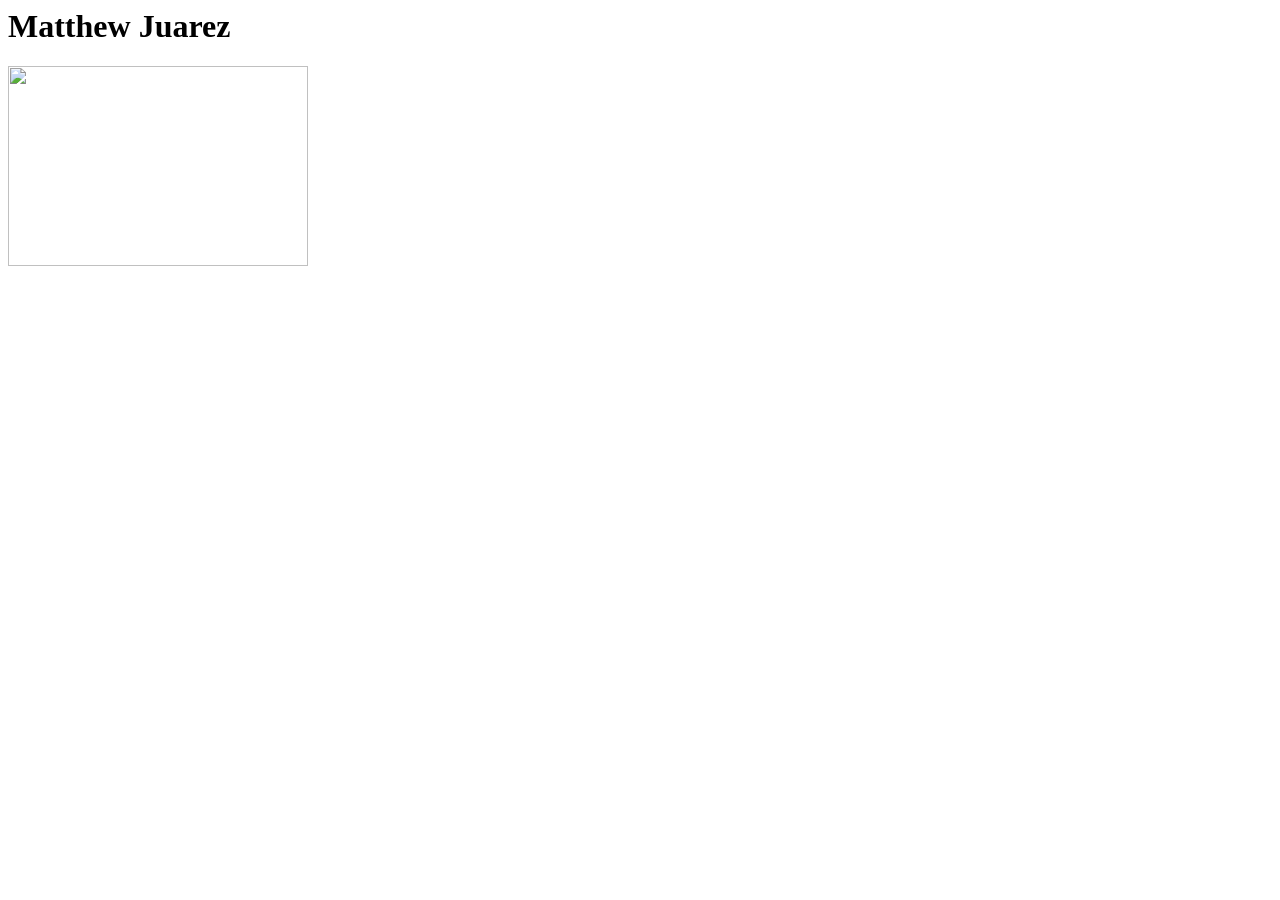
==== index.html @ 5be9ed25 "Update image dimensions in index.html Added width and height attributes to the image." ====
<html>
<head>
<title>Inicio - Matthew Juarez</title>
<script></script>
</head>

<body>
<h1>Matthew Juarez</h1>
<img src="https://prod-media.beinsports.com/image/Zanetti%20respalda%20a%20Messi%20para%202026.JPG" width="300" height="200"/>
<script>
console.log("Hola mundo")
</script>
</body>
</html>
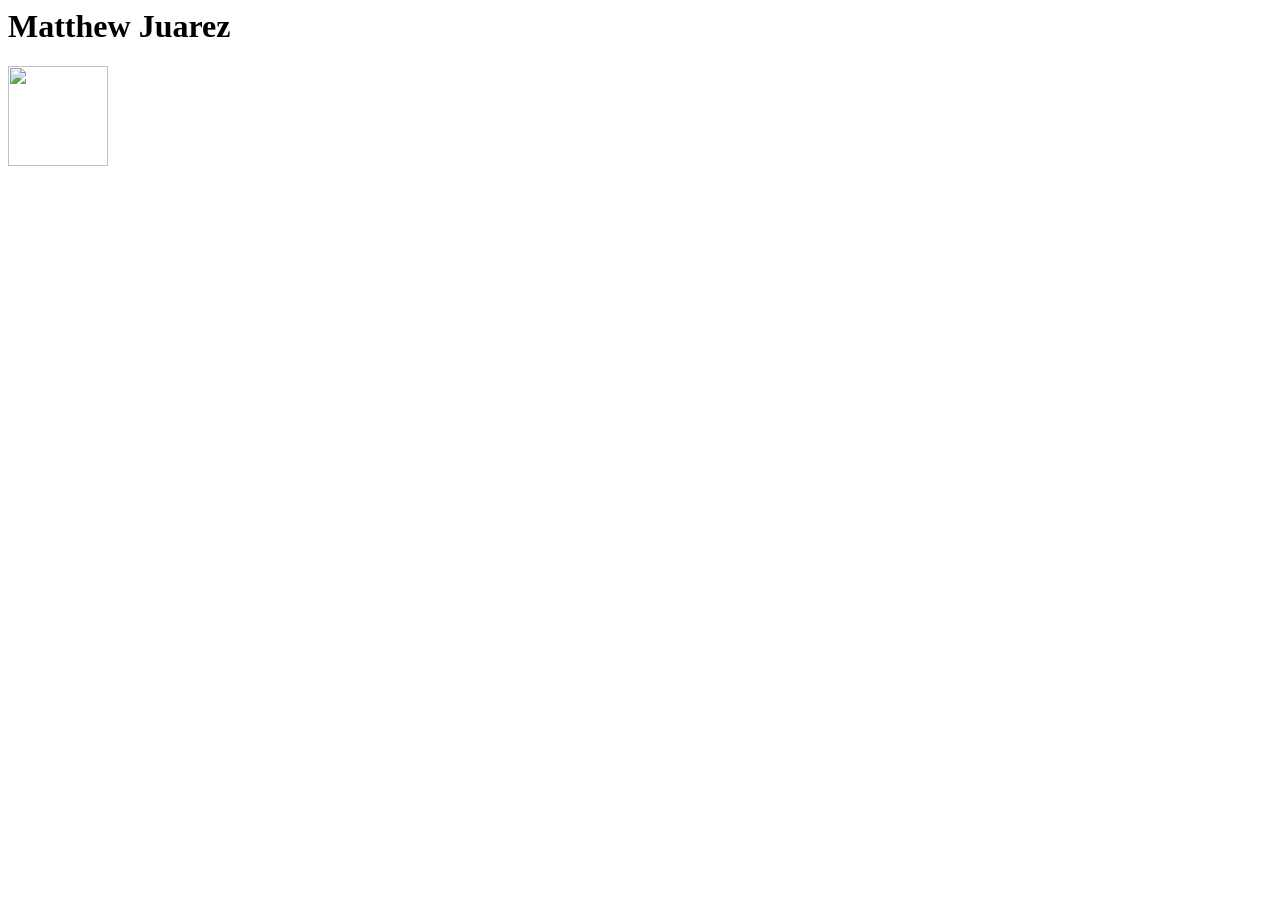
==== commit 0fe9d8ff: "Change image size in index.html Updated image dimensions in index.html." ====
--- a/index.html
+++ b/index.html
@@ -6,7 +6,7 @@
 
 <body>
 <h1>Matthew Juarez</h1>
-<img src="https://prod-media.beinsports.com/image/Zanetti%20respalda%20a%20Messi%20para%202026.JPG" width="300" height="200"/>
+<img src="https://prod-media.beinsports.com/image/Zanetti%20respalda%20a%20Messi%20para%202026.JPG" width="100" height="100"/>
 <script>
 console.log("Hola mundo")
 </script>
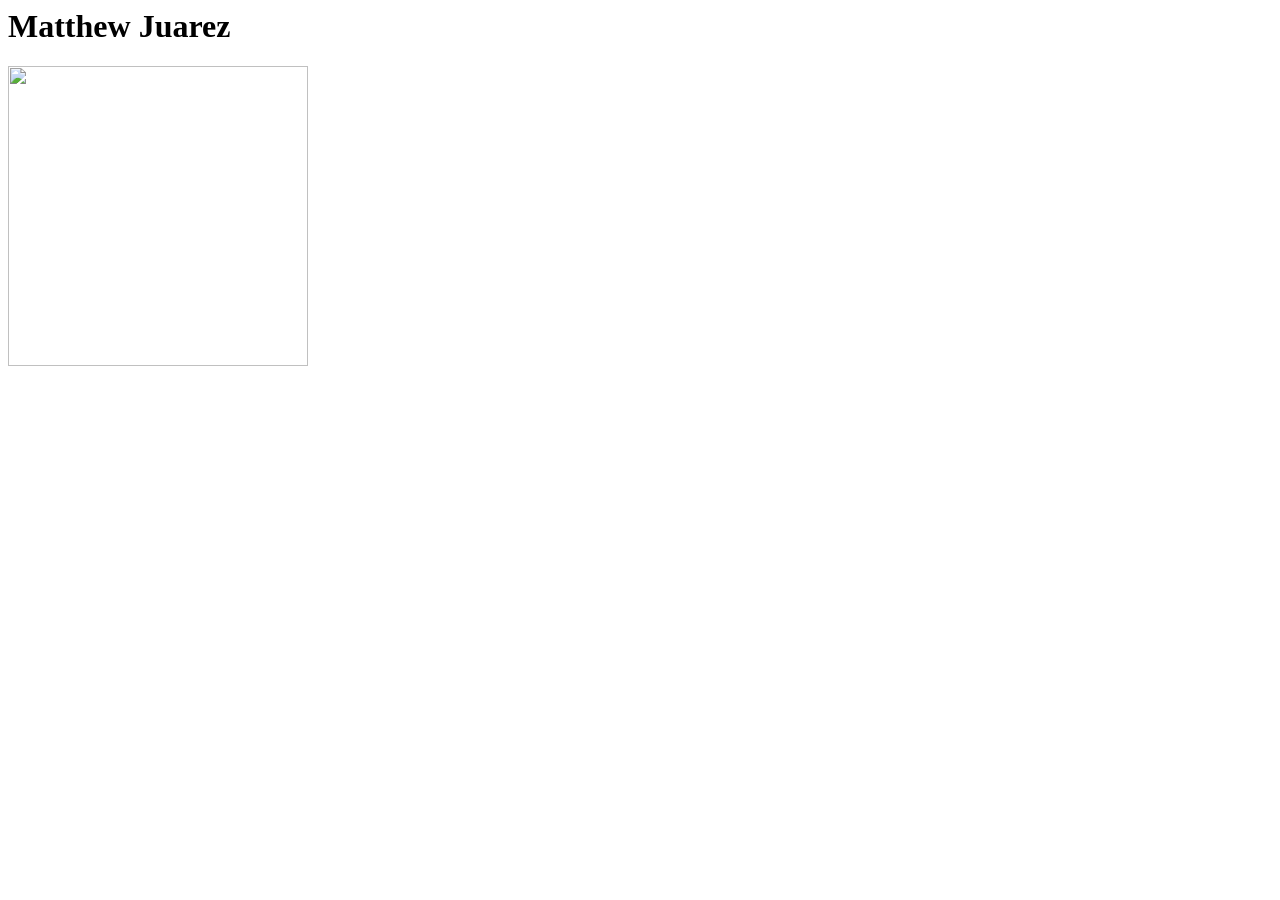
==== commit 1aff2982: "Change image size in index.html Updated image dimensions from 100x100 to 300x300." ====
--- a/index.html
+++ b/index.html
@@ -6,7 +6,7 @@
 
 <body>
 <h1>Matthew Juarez</h1>
-<img src="https://prod-media.beinsports.com/image/Zanetti%20respalda%20a%20Messi%20para%202026.JPG" width="100" height="100"/>
+<img src="https://prod-media.beinsports.com/image/Zanetti%20respalda%20a%20Messi%20para%202026.JPG" width="300" height="300"/>
 <script>
 console.log("Hola mundo")
 </script>
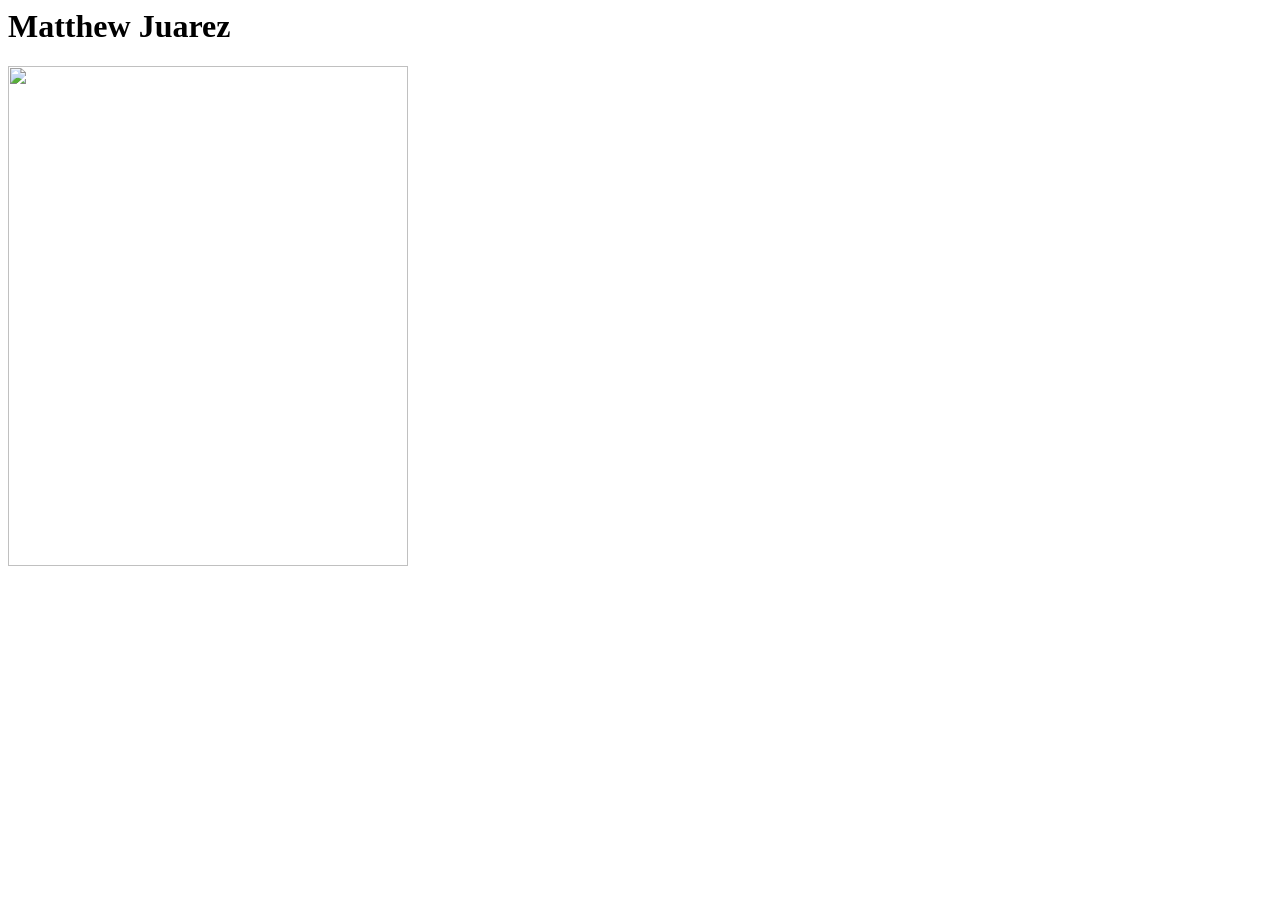
==== commit 2c52e384: "Change image size in index.html Updated image dimensions in index.html." ====
--- a/index.html
+++ b/index.html
@@ -6,7 +6,7 @@
 
 <body>
 <h1>Matthew Juarez</h1>
-<img src="https://prod-media.beinsports.com/image/Zanetti%20respalda%20a%20Messi%20para%202026.JPG" width="300" height="300"/>
+<img src="https://prod-media.beinsports.com/image/Zanetti%20respalda%20a%20Messi%20para%202026.JPG" width="400" height="500"/>
 <script>
 console.log("Hola mundo")
 </script>
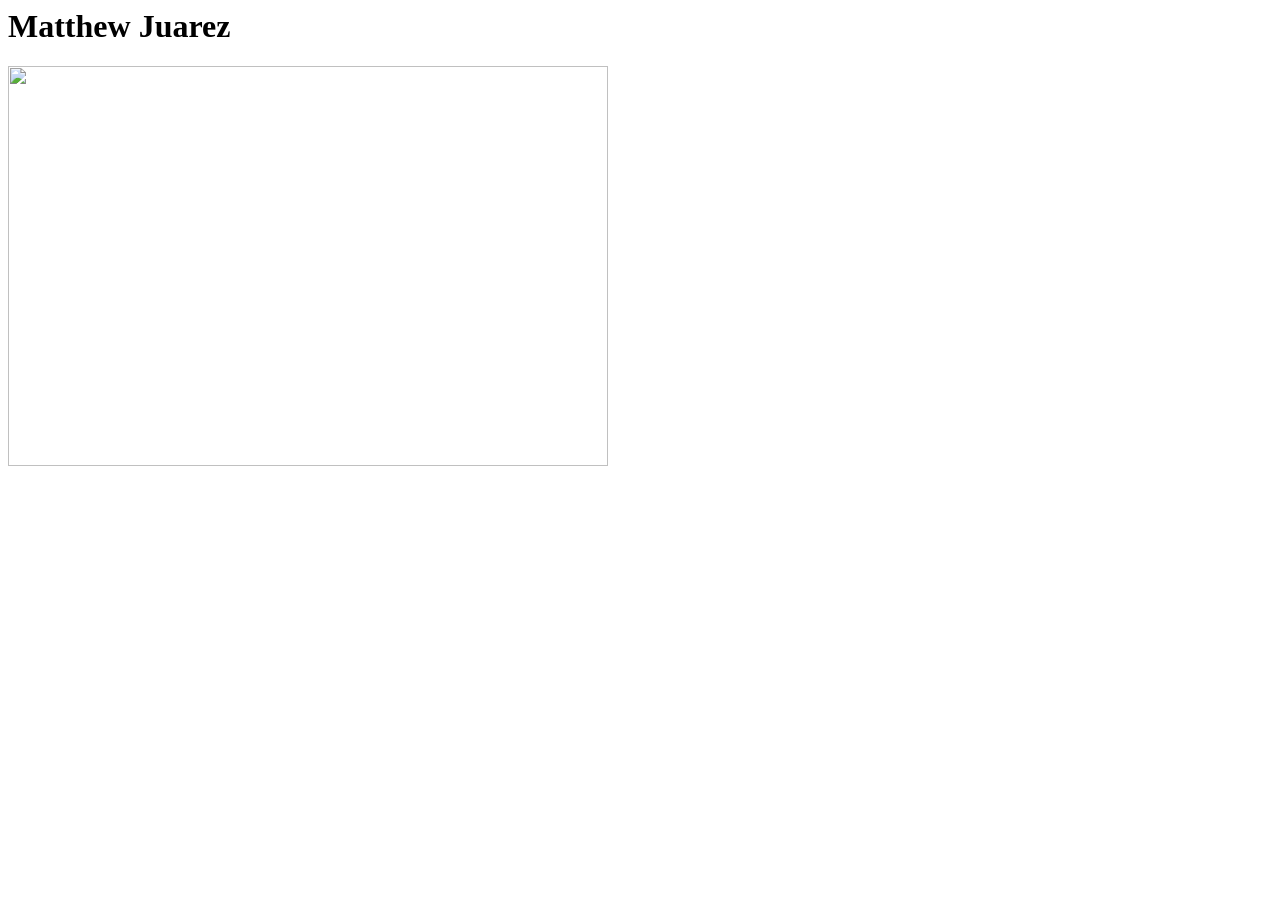
==== commit 84ce1871: "Change image size in index.html Updated image dimensions in index.html." ====
--- a/index.html
+++ b/index.html
@@ -6,7 +6,7 @@
 
 <body>
 <h1>Matthew Juarez</h1>
-<img src="https://prod-media.beinsports.com/image/Zanetti%20respalda%20a%20Messi%20para%202026.JPG" width="400" height="500"/>
+<img src="https://prod-media.beinsports.com/image/Zanetti%20respalda%20a%20Messi%20para%202026.JPG" width="600" height="400"/>
 <script>
 console.log("Hola mundo")
 </script>
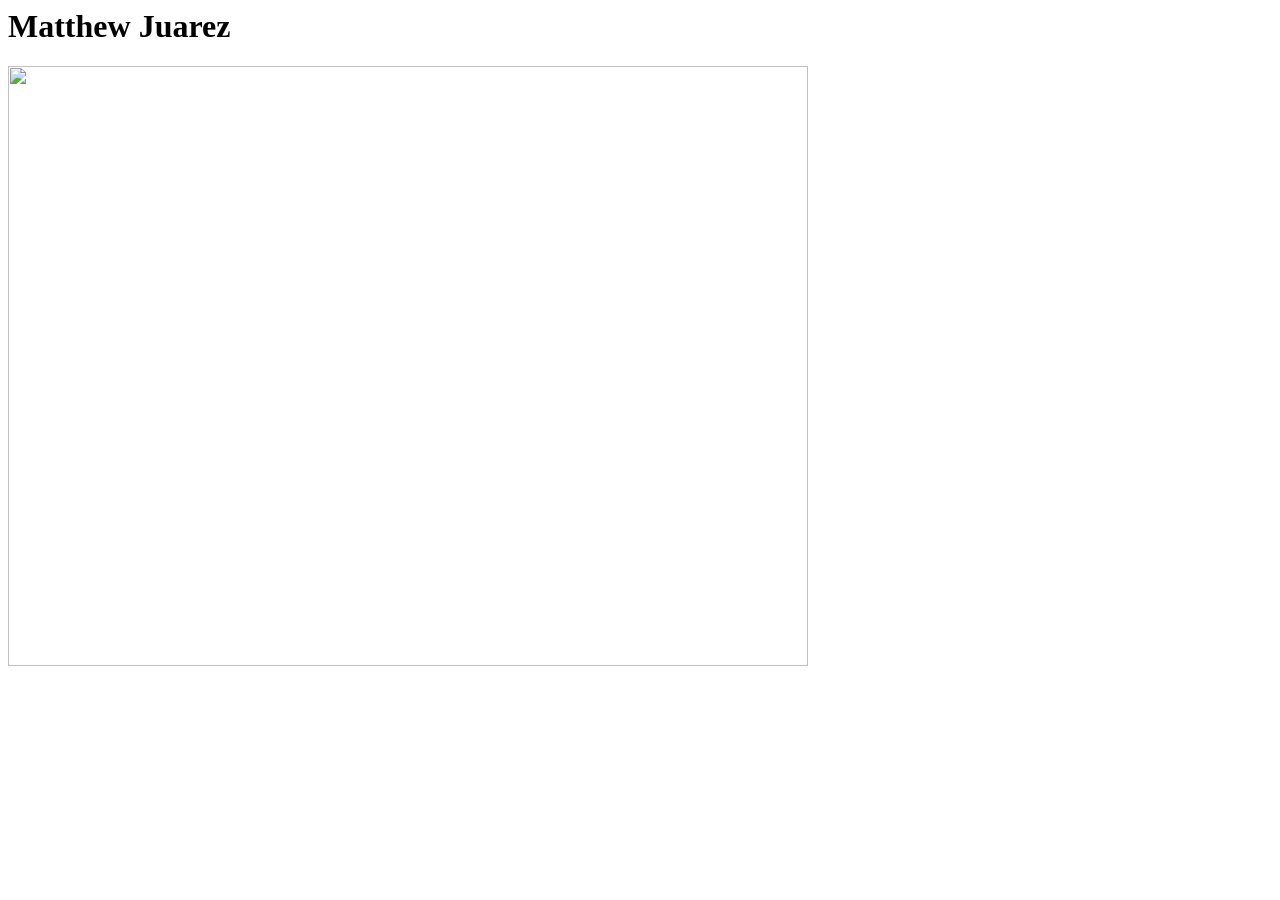
==== commit dad0b657: "actualizacion" ====
--- a/index.html
+++ b/index.html
@@ -6,7 +6,7 @@
 
 <body>
 <h1>Matthew Juarez</h1>
-<img src="https://prod-media.beinsports.com/image/Zanetti%20respalda%20a%20Messi%20para%202026.JPG" width="600" height="400"/>
+<img src="https://prod-media.beinsports.com/image/Zanetti%20respalda%20a%20Messi%20para%202026.JPG" width="800" height="600"/>
 <script>
 console.log("Hola mundo")
 </script>
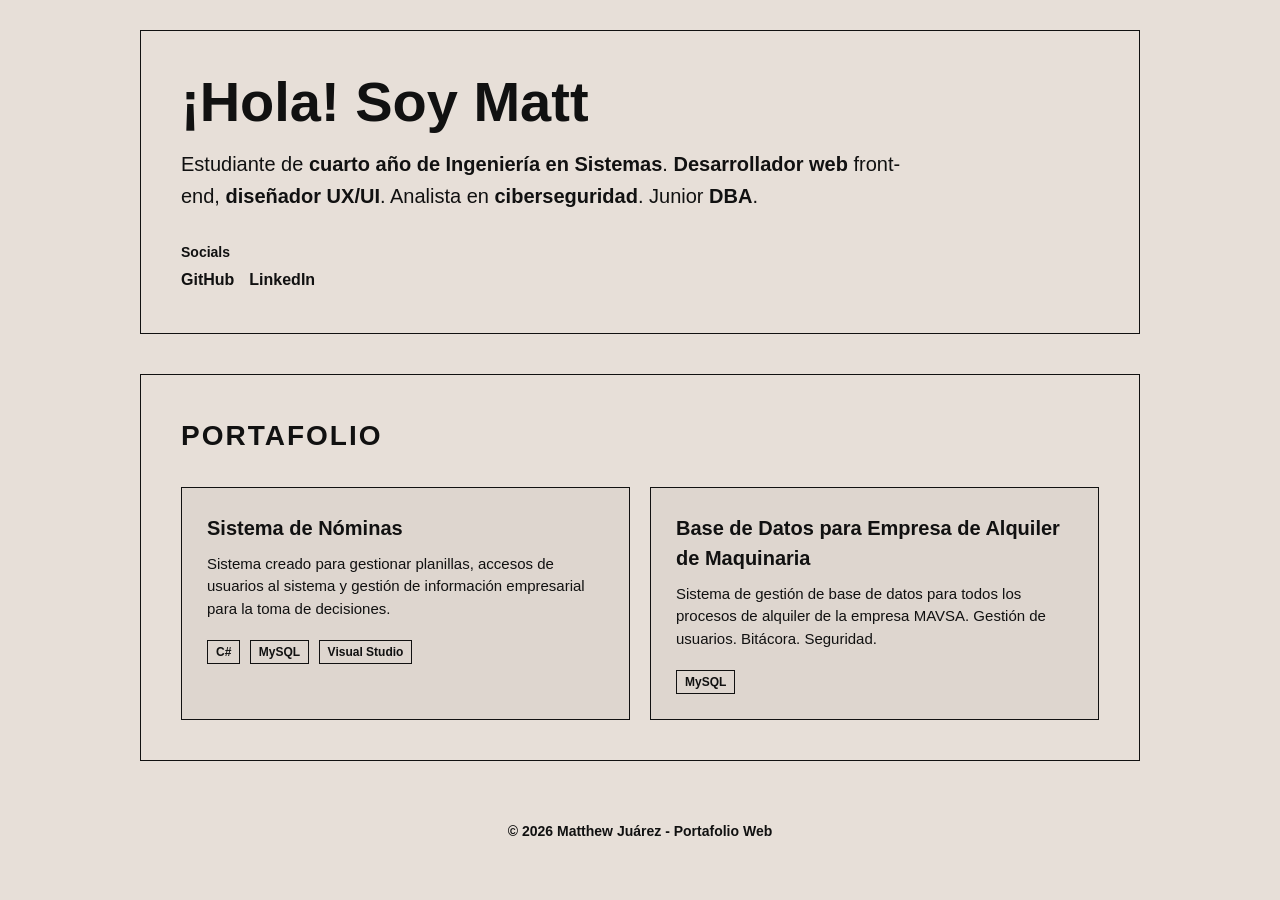
==== commit dc6c8ec1: "Rename portafolio_web.html to index.html" ====
--- a/index.html
+++ b/index.html
@@ -1,14 +1,82 @@
-<html>
-<head>
-<title>Inicio - Matthew Juarez</title>
-<script></script>
-</head>
-
-<body>
-<h1>Matthew Juarez</h1>
-<img src="https://prod-media.beinsports.com/image/Zanetti%20respalda%20a%20Messi%20para%202026.JPG" width="800" height="600"/>
-<script>
-console.log("Hola mundo")
-</script>
-</body>
-</html>
+<!DOCTYPE html>
+<html lang="es">
+
+<head>
+  <meta charset="UTF-8">
+  <meta name="viewport" content="width=device-width, initial-scale=1.0">
+  <title>Matthew Juárez - Portafolio</title>
+
+  <!-- FUENTE POPPINS -->
+  <link rel="preconnect" href="https://fonts.googleapis.com">
+  <link rel="preconnect" href="https://fonts.gstatic.com" crossorigin>
+  <link href="https://fonts.googleapis.com/css2?family=Poppins:wght@400;600;700;800;900&display=swap" rel="stylesheet">
+
+  <link rel="stylesheet" href="styles.css">
+</head>
+
+<body>
+
+  <!-- CONTENIDO PRINCIPAL (<main>) -->
+  <main>
+
+    <!-- HERO SECTION -->
+    <section class="seccion-cuadro hero-section" aria-labelledby="titulo-hero">
+      <div class="contenido-texto">
+        <h1 id="titulo-hero">¡Hola! Soy Matt</h1>
+        <p class="subtitulo">
+          Estudiante de <strong>cuarto año de Ingeniería en Sistemas</strong>.
+          <strong>Desarrollador web</strong> front-end, <strong>diseñador UX/UI</strong>.
+          Analista en <strong>ciberseguridad</strong>. Junior <strong>DBA</strong>.
+        </p>
+        <div class="socials-mini">
+          <p>Socials</p>
+          <div class="iconos-socials">
+            <a href="https://github.com/matthewjua" target="_blank" rel="noopener noreferrer"
+              aria-label="Perfil de GitHub de Matthew Juárez">GitHub</a>
+            <a href="https://www.linkedin.com/in/matthewjua" target="_blank" rel="noopener noreferrer"
+              aria-label="Perfil de LinkedIn de Matthew Juárez">LinkedIn</a>
+          </div>
+        </div>
+      </div>
+    </section>
+
+    <!-- SECCIÓN DE PORTAFOLIOS / PROYECTOS -->
+    <section class="seccion-cuadro" aria-labelledby="titulo-proyectos">
+      <h2 id="titulo-proyectos" class="titulo-seccion">PORTAFOLIO</h2>
+
+      <div class="grid-proyectos">
+
+        <!-- PROYECTO 1 -->
+        <article class="tarjeta-proyecto">
+          <h3>Sistema de Nóminas</h3>
+          <p>Sistema creado para gestionar planillas, accesos de usuarios al sistema y gestión de información
+            empresarial para la toma de decisiones.</p>
+          <div class="tags" aria-label="Tecnologías utilizadas">
+            <span>C#</span>
+            <span>MySQL</span>
+            <span>Visual Studio</span>
+          </div>
+        </article>
+
+        <!-- PROYECTO 2 -->
+        <article class="tarjeta-proyecto">
+          <h3>Base de Datos para Empresa de Alquiler de Maquinaria</h3>
+          <p>Sistema de gestión de base de datos para todos los procesos de alquiler de la empresa MAVSA. Gestión de
+            usuarios. Bitácora. Seguridad.</p>
+          <div class="tags" aria-label="Tecnologías utilizadas">
+            <span>MySQL</span>
+          </div>
+        </article>
+
+      </div>
+    </section>
+
+  </main>
+
+  <footer>
+    <p>&copy; 2026 Matthew Juárez - Portafolio Web</p>
+  </footer>
+
+</body>
+
+</html>
--- a/styles.css
+++ b/styles.css
@@ -0,0 +1,148 @@
+/* RESET GENERAL */
+* {
+  margin: 0;
+  padding: 0;
+  box-sizing: border-box;
+}
+
+/* BASE Y ESTILOS DE CANVA */
+body {
+  background-color: #e7dfd8;
+  color: #111111;
+  font-family: 'Poppins', sans-serif;
+  line-height: 1.5;
+  padding: 30px 20px;
+}
+
+/* MAIN Y CONTENEDOR */
+main {
+  max-width: 1000px;
+  margin: 0 auto;
+  display: flex;
+  flex-direction: column;
+  gap: 40px;
+}
+
+/* CUADROS CON BORDE NEGRO */
+.seccion-cuadro {
+  border: 1.5px solid #111111;
+  padding: 40px;
+  background-color: #e7dfd8;
+}
+
+.titulo-seccion {
+  font-size: 28px;
+  font-weight: 800;
+  letter-spacing: 2px;
+  margin-bottom: 30px;
+}
+
+/* HERO SECTION */
+.hero-section h1 {
+  font-size: 56px;
+  line-height: 1.1;
+  font-weight: 800;
+  margin-bottom: 15px;
+}
+
+.subtitulo {
+  font-size: 20px;
+  font-weight: 400;
+  margin-bottom: 30px;
+  max-width: 750px;
+  line-height: 1.6;
+}
+
+.subtitulo strong {
+  font-weight: 700;
+}
+
+.socials-mini p {
+  font-weight: 700;
+  font-size: 14px;
+  margin-bottom: 5px;
+}
+
+.iconos-socials {
+  display: flex;
+  gap: 15px;
+  font-weight: 600;
+}
+
+/* ENLACES DE GITHUB Y LINKEDIN */
+.iconos-socials a {
+  color: #111111;
+  text-decoration: none;
+  font-weight: 700;
+  border-bottom: 1.5px solid transparent;
+  transition: border-color 0.2s ease;
+}
+
+.iconos-socials a:hover,
+.iconos-socials a:focus {
+  border-bottom: 1.5px solid #111111;
+  outline: none;
+}
+
+/* SECCIÓN DE PORTAFOLIOS / PROYECTOS */
+.grid-proyectos {
+  display: grid;
+  grid-template-columns: 1fr;
+  gap: 20px;
+}
+
+.tarjeta-proyecto {
+  border: 1px solid #111111;
+  padding: 25px;
+  background-color: #ded6cf;
+}
+
+.tarjeta-proyecto h3 {
+  font-size: 20px;
+  font-weight: 700;
+  margin-bottom: 10px;
+}
+
+.tarjeta-proyecto p {
+  font-size: 15px;
+  margin-bottom: 15px;
+}
+
+.tags span {
+  display: inline-block;
+  border: 1px solid #111111;
+  padding: 2px 8px;
+  font-size: 12px;
+  font-weight: 600;
+  margin-right: 5px;
+  margin-top: 5px;
+}
+
+/* FOOTER */
+footer {
+  text-align: center;
+  margin-top: 40px;
+  padding: 20px;
+  font-size: 14px;
+  font-weight: 600;
+}
+
+/* RESPONSIVE PARA LAPTOPS Y IPADS */
+@media (min-width: 768px) {
+  .grid-proyectos {
+    grid-template-columns: 1fr 1fr;
+  }
+}
+
+/* RESPONSIVE PARA MÓVILES */
+@media (max-width: 600px) {
+  .hero-section h1 {
+    font-size: 40px;
+  }
+  .subtitulo {
+    font-size: 17px;
+  }
+  .seccion-cuadro {
+    padding: 20px;
+  }
+}
